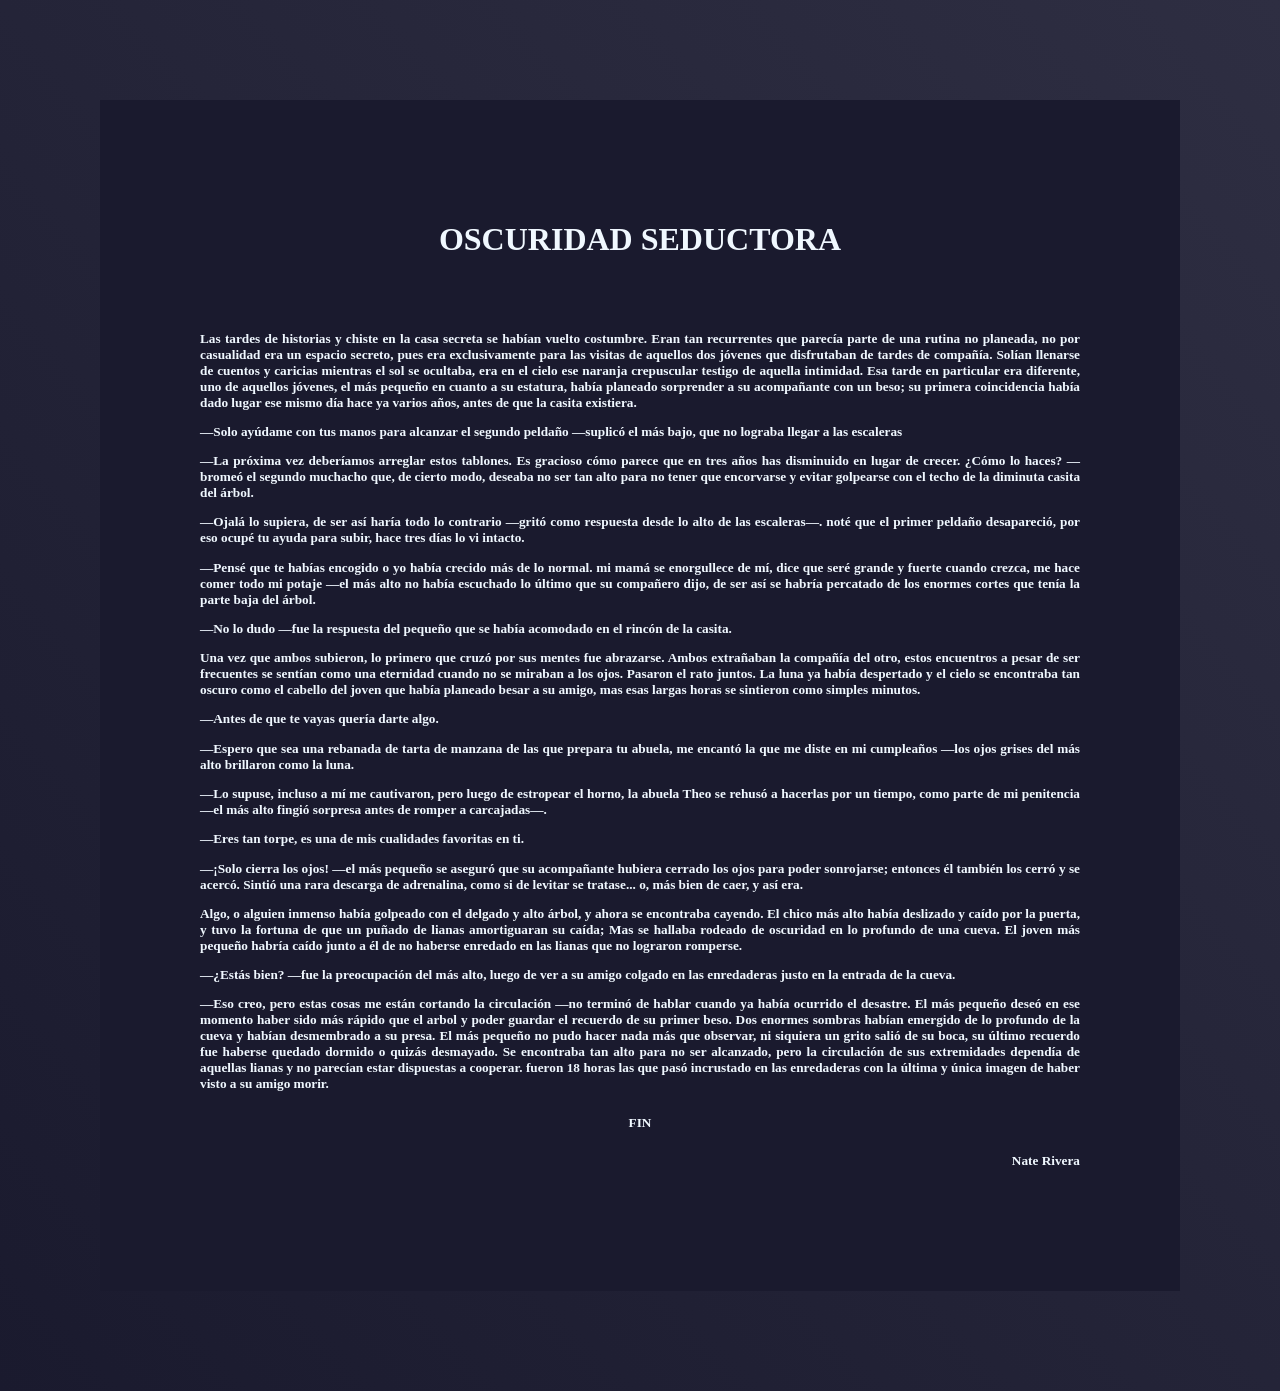
==== html/DireccionesHistorias/historia01.html @ c33a706c "Primer commit" ====
<!DOCTYPE html>
<html lang="en">
<head>
    <title>Historia #01</title>
    <link rel="stylesheet" href="/css/Historias/historiaBase.css">
</head>
<body>
    <div>
        <h1>OSCURIDAD SEDUCTORA</h1>
        <h5>
            <p>Las tardes de historias y chiste en la casa secreta se habían vuelto costumbre. Eran tan recurrentes que parecía parte de una rutina no planeada, no por casualidad era un espacio secreto, pues era exclusivamente para las visitas de aquellos dos jóvenes que disfrutaban de tardes de compañía. Solían llenarse de cuentos y caricias mientras el sol se ocultaba, era en el cielo ese naranja crepuscular testigo de aquella intimidad. Esa tarde en particular era diferente, uno de aquellos jóvenes, el más pequeño en cuanto a su estatura, había planeado sorprender a su acompañante con un beso; su primera coincidencia había dado lugar ese mismo día hace ya varios años, antes de que la casita existiera. </p>
            <p>—Solo ayúdame con tus manos para alcanzar el segundo peldaño —suplicó el más bajo, que no lograba llegar a las escaleras</p>
            <p>—La próxima vez deberíamos arreglar estos tablones. Es gracioso cómo parece que en tres años has disminuido en lugar de crecer. ¿Cómo lo haces? —bromeó el segundo muchacho que, de cierto modo, deseaba no ser tan alto para no tener que encorvarse y evitar golpearse con el techo de la diminuta casita del árbol.</p>
            <p>—Ojalá lo supiera, de ser así haría todo lo contrario —gritó como respuesta desde lo alto de las escaleras—. noté que el primer peldaño desapareció, por eso ocupé tu ayuda para subir, hace tres días lo vi intacto. </p>
            <p>—Pensé que te habías encogido o yo había crecido más de lo normal. mi mamá se enorgullece de mí, dice que seré grande y fuerte cuando crezca, me hace comer todo mi potaje —el más alto no había escuchado lo último que su compañero dijo, de ser así se habría percatado de los enormes cortes que tenía la parte baja del árbol. </p>
            <p>—No lo dudo —fue la respuesta del pequeño que se había acomodado en el rincón de la casita. </p>
            <p>Una vez que ambos subieron, lo primero que cruzó por sus mentes fue abrazarse. Ambos extrañaban la compañía del otro, estos encuentros a pesar de ser frecuentes se sentían como una eternidad cuando no se miraban a los ojos. Pasaron el rato juntos. La luna ya había despertado y el cielo se encontraba tan oscuro como el cabello del joven que había planeado besar a su amigo, mas esas largas horas se sintieron como simples minutos.  </p>
            <p>—Antes de que te vayas quería darte algo. </p>
            <p>—Espero que sea una rebanada de tarta de manzana de las que prepara tu abuela, me encantó la que me diste en mi cumpleaños —los ojos grises del más alto brillaron como la luna. </p>
            <p>—Lo supuse, incluso a mí me cautivaron, pero luego de estropear el horno, la abuela Theo se rehusó a hacerlas por un tiempo, como parte de mi penitencia —el más alto fingió sorpresa antes de romper a carcajadas—.</p>
            <p>—Eres tan torpe, es una de mis cualidades favoritas en ti. </p>
            <p>—¡Solo cierra los ojos! —el más pequeño se aseguró que su acompañante hubiera cerrado los ojos para poder sonrojarse; entonces él también los cerró y se acercó. Sintió una rara descarga de adrenalina, como si de levitar se tratase... o, más bien de caer, y así era.  </p>
            <p>Algo, o alguien inmenso había golpeado con el delgado y alto árbol, y ahora se encontraba cayendo. El chico más alto había deslizado y caído por la puerta, y tuvo la fortuna de que un puñado de lianas amortiguaran su caída; Mas se hallaba rodeado de oscuridad en lo profundo de una cueva. El joven más pequeño habría caído junto a él de no haberse enredado en las lianas que no lograron romperse. </p>
            <p>—¿Estás bien? —fue la preocupación del más alto, luego de ver a su amigo colgado en las enredaderas justo en la entrada de la cueva. </p>
            <p>—Eso creo, pero estas cosas me están cortando la circulación —no terminó de hablar cuando ya había ocurrido el desastre. El más pequeño deseó en ese momento haber sido más rápido que el arbol y poder guardar el recuerdo de su primer beso. Dos enormes sombras habían emergido de lo profundo de la cueva y habían desmembrado a su presa. El más pequeño no pudo hacer nada más que observar, ni siquiera un grito salió de su boca, su último recuerdo fue haberse quedado dormido o quizás desmayado. Se encontraba tan alto para no ser alcanzado, pero la circulación de sus extremidades dependía de aquellas lianas y no parecían estar dispuestas a cooperar. fueron 18 horas las que pasó incrustado en las enredaderas con la última y única imagen de haber visto a su amigo morir.</p>
        </h5>
        <h5 class="FIN">FIN</h5>
        <h5 class="Autor">Nate Rivera</h5>
    </div>
<body>
</html>
---- css/Historias/historiaBase.css ----
body{
    background-image: linear-gradient(to top right, #1a1a2e, #2e2e42);
    background-repeat: no-repeat;
    height: 100%;
    padding: 0;
    margin: 0;
}
div{
    background-color: #1a1a2e;
    margin: 100px;
    padding: 100px;
}
h1{
    text-align: center;
    color: aliceblue;
    padding-bottom: 50px;
}
h5{
    color: aliceblue;
    text-align: justify;
}
.FIN{
    text-align: center;
}
.Autor{
    text-align: right;
}
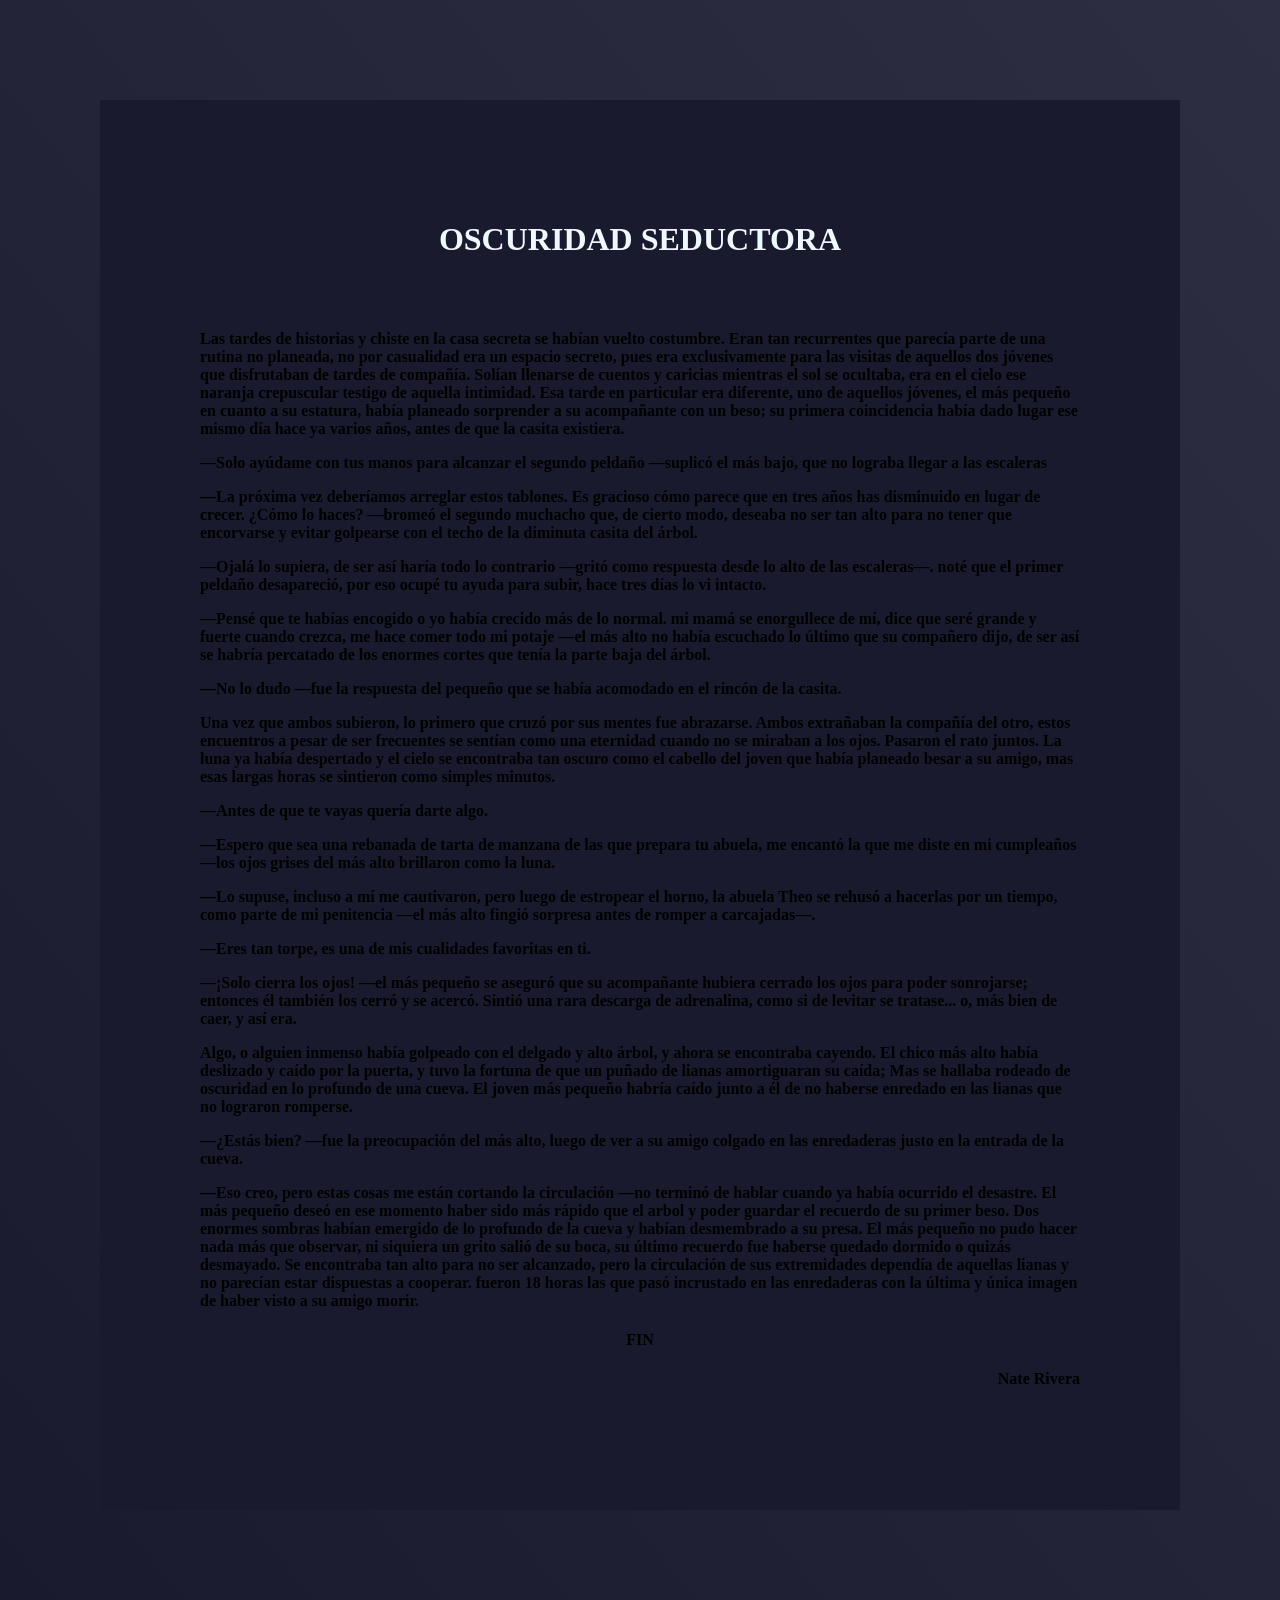
==== commit 4a8b8e7a: "muhehe" ====
--- a/html/DireccionesHistorias/historia01.html
+++ b/html/DireccionesHistorias/historia01.html
@@ -7,7 +7,7 @@
 <body>
     <div>
         <h1>OSCURIDAD SEDUCTORA</h1>
-        <h5>
+        <h4>
             <p>Las tardes de historias y chiste en la casa secreta se habían vuelto costumbre. Eran tan recurrentes que parecía parte de una rutina no planeada, no por casualidad era un espacio secreto, pues era exclusivamente para las visitas de aquellos dos jóvenes que disfrutaban de tardes de compañía. Solían llenarse de cuentos y caricias mientras el sol se ocultaba, era en el cielo ese naranja crepuscular testigo de aquella intimidad. Esa tarde en particular era diferente, uno de aquellos jóvenes, el más pequeño en cuanto a su estatura, había planeado sorprender a su acompañante con un beso; su primera coincidencia había dado lugar ese mismo día hace ya varios años, antes de que la casita existiera. </p>
             <p>—Solo ayúdame con tus manos para alcanzar el segundo peldaño —suplicó el más bajo, que no lograba llegar a las escaleras</p>
             <p>—La próxima vez deberíamos arreglar estos tablones. Es gracioso cómo parece que en tres años has disminuido en lugar de crecer. ¿Cómo lo haces? —bromeó el segundo muchacho que, de cierto modo, deseaba no ser tan alto para no tener que encorvarse y evitar golpearse con el techo de la diminuta casita del árbol.</p>
@@ -23,9 +23,9 @@
             <p>Algo, o alguien inmenso había golpeado con el delgado y alto árbol, y ahora se encontraba cayendo. El chico más alto había deslizado y caído por la puerta, y tuvo la fortuna de que un puñado de lianas amortiguaran su caída; Mas se hallaba rodeado de oscuridad en lo profundo de una cueva. El joven más pequeño habría caído junto a él de no haberse enredado en las lianas que no lograron romperse. </p>
             <p>—¿Estás bien? —fue la preocupación del más alto, luego de ver a su amigo colgado en las enredaderas justo en la entrada de la cueva. </p>
             <p>—Eso creo, pero estas cosas me están cortando la circulación —no terminó de hablar cuando ya había ocurrido el desastre. El más pequeño deseó en ese momento haber sido más rápido que el arbol y poder guardar el recuerdo de su primer beso. Dos enormes sombras habían emergido de lo profundo de la cueva y habían desmembrado a su presa. El más pequeño no pudo hacer nada más que observar, ni siquiera un grito salió de su boca, su último recuerdo fue haberse quedado dormido o quizás desmayado. Se encontraba tan alto para no ser alcanzado, pero la circulación de sus extremidades dependía de aquellas lianas y no parecían estar dispuestas a cooperar. fueron 18 horas las que pasó incrustado en las enredaderas con la última y única imagen de haber visto a su amigo morir.</p>
-        </h5>
-        <h5 class="FIN">FIN</h5>
-        <h5 class="Autor">Nate Rivera</h5>
+        </h4>
+        <h4 class="FIN">FIN</h4>
+        <h4 class="Autor">Nate Rivera</h4>
     </div>
 <body>
 </html>
